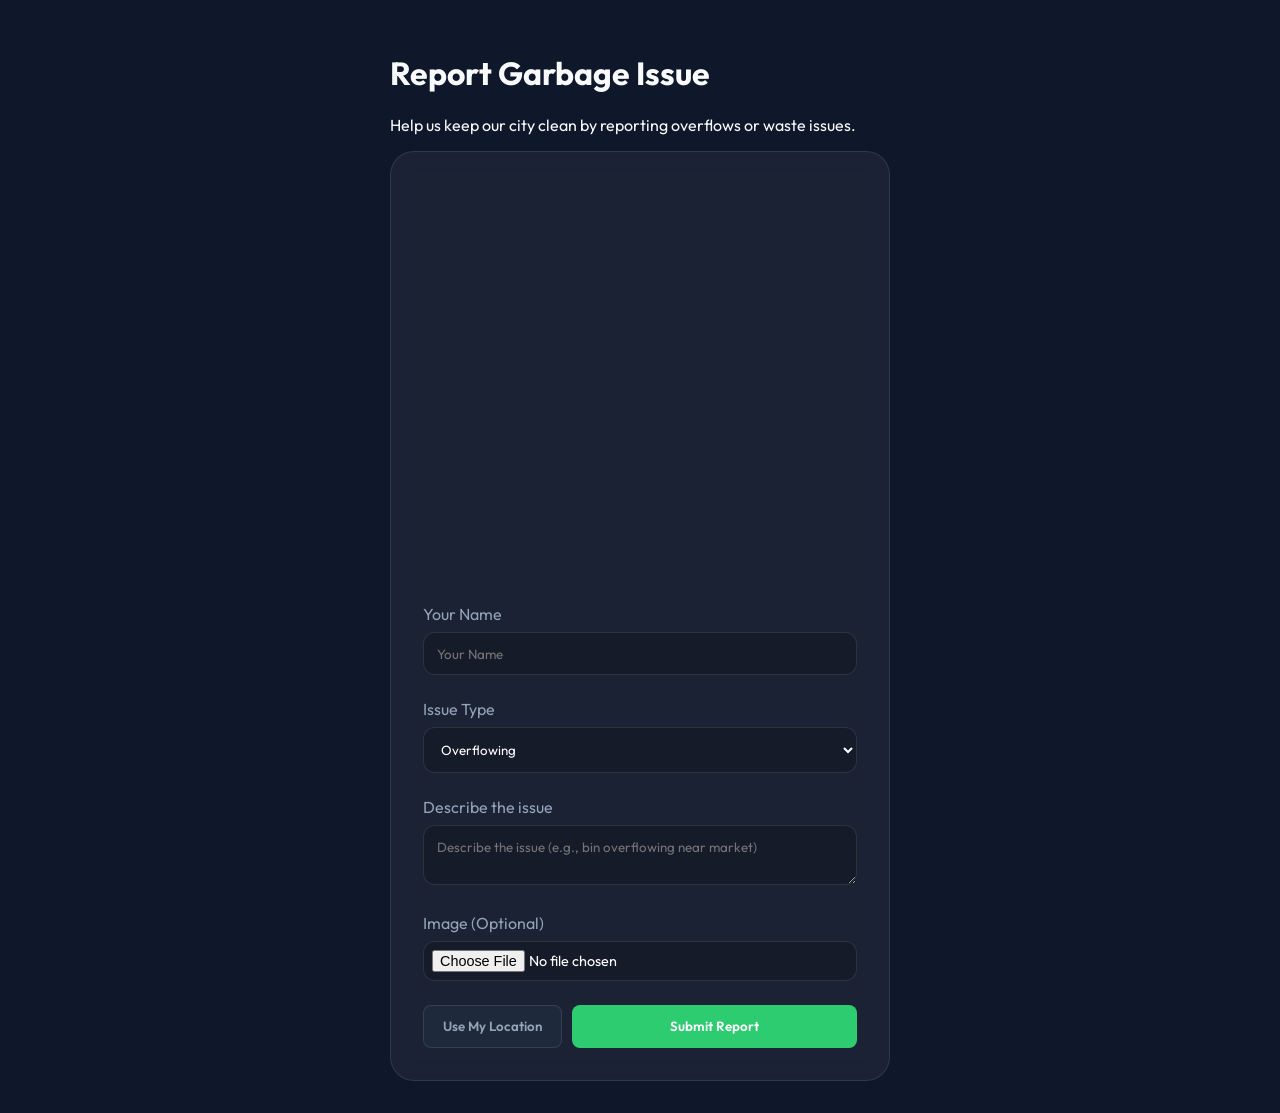
==== frontend/index.html @ ace33dd5 "Add deployment files for Render" ====
<!DOCTYPE html>
<html lang="en">

<head>
    <meta charset="UTF-8">
    <meta name="viewport" content="width=device-width, initial-scale=1.0">
    <title>Citizen Waste Report | Smart Waste System</title>
    <link rel="stylesheet" href="css/styles.css">
    <link href="https://fonts.googleapis.com/css2?family=Outfit:wght@300;400;600&display=swap" rel="stylesheet">

    <!-- TomTom SDK -->
    <link rel='stylesheet' type='text/css' href='https://api.tomtom.com/maps-sdk-for-web/cdn/6.x/6.22.0/maps/maps.css'>
    <script src="https://api.tomtom.com/maps-sdk-for-web/cdn/6.x/6.22.0/maps/maps-web.min.js"></script>
    <script src="https://api.tomtom.com/maps-sdk-for-web/cdn/6.x/6.22.0/services/services-web.min.js"></script>
</head>

<body class="public-page">
    <div class="container">
        <header>
            <h1>Report Garbage Issue</h1>
            <p>Help us keep our city clean by reporting overflows or waste issues.</p>
        </header>

        <form id="reportForm" class="glass-form">
            <div id="map" style="height: 400px; width: 100%; border-radius: 12px; margin-bottom: 20px;"></div>

            <div class="form-group">
                <label for="reporter">Your Name</label>
                <input type="text" id="reporter" placeholder="Your Name" required>
            </div>

            <div class="form-group">
                <label for="issueType">Issue Type</label>
                <select id="issueType">
                    <option value="Overflowing">Overflowing</option>
                    <option value="Bad Smell">Bad Smell</option>
                    <option value="Damaged Bin">Damaged Bin</option>
                </select>
            </div>

            <div class="form-group">
                <label for="description">Describe the issue</label>
                <textarea id="description" placeholder="Describe the issue (e.g., bin overflowing near market)"
                    required></textarea>
            </div>

            <div class="form-group">
                <label for="imageInput">Image (Optional)</label>
                <input type="file" id="imageInput" accept="image/*">
            </div>

            <div class="actions" style="display: flex; gap: 10px;">
                <button type="button" onclick="useMyLocation()" class="btn-action">Use My Location</button>
                <button type="submit" class="btn-primary" style="flex: 1;">Submit Report</button>
            </div>
        </form>
    </div>

    <script>
        const TOMTOM_KEY = "IcOngI16Mupy2rv8kAW9bGxbp9JXRv5N";
    </script>
    <script src="js/public.js"></script>
</body>

</html>
---- frontend/css/styles.css ----
/* Global Vars */
:root {
    --bg-dark: #0f172a;
    --sidebar-bg: #1e293b;
    --card-bg: #1e293b;
    --text-light: #f8fafc;
    --text-dim: #94a3b8;
    --accent-blue: #38bdf8;
    --accent-red: #ef4444;
    --accent-green: #2ecc71;
    --accent-amber: #f59e0b;
}

body {
    margin: 0;
    font-family: 'Outfit', sans-serif;
    background-color: var(--bg-dark);
    color: var(--text-light);
}

/* Worker Page Styles */
.worker-page {
    --primary: var(--accent-green);
    --accent: var(--accent-blue);
}

/* Admin Page Styles */
.admin-page {
    --primary: var(--accent-amber);
    --accent: var(--accent-red);
}

/* Public Page Styles */
.public-page {
    --primary: var(--accent-green);
    --primary-dark: #27ae60;
    --accent: var(--accent-blue);
    display: flex;
    justify-content: center;
    align-items: center;
    min-height: 100vh;
}

/* Common Dashboard Layout */
.dashboard {
    display: grid;
    grid-template-columns: 240px 1fr;
    min-height: 100vh;
}

.sidebar {
    background: var(--sidebar-bg);
    padding: 2rem;
    border-right: 1px solid rgba(255, 255, 255, 0.05);
}

.logo h2 {
    color: var(--primary);
    margin-bottom: 3rem;
    letter-spacing: 1px;
}

.nav-item {
    padding: 1rem;
    border-radius: 0.5rem;
    margin-bottom: 0.5rem;
    cursor: pointer;
    color: var(--text-dim);
    transition: 0.3s;
}

.nav-item.active,
.nav-item:hover {
    background: rgba(46, 204, 113, 0.1);
    color: var(--primary);
}

.content {
    padding: 2rem;
}

.top-bar {
    display: flex;
    justify-content: space-between;
    align-items: center;
    margin-bottom: 2rem;
}

/* Grid & Cards */
.grid {
    display: grid;
    grid-template-columns: 2fr 1fr;
    gap: 1.5rem;
}

.card {
    background: var(--card-bg);
    padding: 1.5rem;
    border-radius: 1rem;
    border: 1px solid rgba(255, 255, 255, 0.05);
}

.map-placeholder {
    height: 400px;
    background: #020617;
    border-radius: 0.5rem;
    display: flex;
    justify-content: center;
    align-items: center;
    color: var(--text-dim);
    border: 1px dashed rgba(255, 255, 255, 0.1);
}

/* Lists */
.list-container {
    max-height: 400px;
    overflow-y: auto;
    margin-bottom: 1.5rem;
}

.bin-item {
    padding: 0.8rem;
    background: rgba(0, 0, 0, 0.2);
    border-radius: 0.5rem;
    margin-bottom: 0.5rem;
    display: flex;
    justify-content: space-between;
}

.bin-id {
    font-weight: 600;
    color: var(--accent);
}

.bin-level {
    color: var(--primary);
}

/* Buttons */
.btn-action,
.btn-primary,
.btn-resolve {
    width: 100%;
    padding: 0.8rem;
    background: var(--primary);
    border: none;
    border-radius: 0.5rem;
    color: white;
    font-weight: 600;
    cursor: pointer;
    transition: 0.3s;
    font-family: 'Outfit', sans-serif;
}

.btn-action:hover,
.btn-primary:hover,
.btn-resolve:hover {
    filter: brightness(1.2);
    transform: translateY(-2px);
    box-shadow: 0 4px 12px rgba(0, 0, 0, 0.3);
}

.btn-action.red {
    background-color: var(--accent-red);
}

.btn-action.green {
    background-color: var(--accent-green);
}

.actions-grid {
    display: flex;
    flex-direction: column;
    gap: 0.75rem;
}

/* Reports Specific */
.reports-grid {
    display: grid;
    grid-template-columns: repeat(auto-fill, minmax(300px, 1fr));
    gap: 1.5rem;
}

.report-card {
    background: var(--card-bg);
    border-radius: 1rem;
    overflow: hidden;
    border: 1px solid rgba(255, 255, 255, 0.05);
}

.report-img {
    width: 100%;
    height: 150px;
    background: #334155;
    object-fit: cover;
}

.report-body {
    padding: 1.5rem;
}

.status-tag {
    padding: 0.2rem 0.6rem;
    border-radius: 1rem;
    font-size: 0.75rem;
    text-transform: uppercase;
    font-weight: 600;
}

.status-pending {
    background: rgba(245, 158, 11, 0.2);
    color: var(--accent-amber);
}

.status-resolved {
    background: rgba(34, 197, 94, 0.2);
    color: var(--accent-green);
}

/* Public Form */
.container {
    width: 100%;
    max-width: 500px;
    padding: 2rem;
}

.glass-form {
    background: rgba(255, 255, 255, 0.05);
    backdrop-filter: blur(10px);
    border: 1px solid rgba(255, 255, 255, 0.1);
    padding: 2rem;
    border-radius: 1.5rem;
}

.form-group {
    margin-bottom: 1.5rem;
}

label {
    display: block;
    margin-bottom: 0.5rem;
    color: var(--text-dim);
}

input,
textarea,
select {
    width: 100%;
    padding: 0.8rem;
    background: rgba(0, 0, 0, 0.2);
    border: 1px solid rgba(255, 255, 255, 0.1);
    border-radius: 0.75rem;
    color: white;
    box-sizing: border-box;
    font-family: 'Outfit', sans-serif;
}

select option {
    background-color: var(--bg-dark);
}

input[type="file"] {
    padding: 0.5rem;
    font-size: 0.9rem;
}

.actions .btn-action {
    background: var(--sidebar-bg);
    color: var(--text-dim);
    border: 1px solid rgba(255, 255, 255, 0.1);
    width: auto;
    padding: 0.8rem 1.2rem;
}

.actions .btn-action:hover {
    color: white;
    background: rgba(255, 255, 255, 0.1);
}
.report-image {
    width: 120px;
    height: 100px;
    object-fit: cover;
    cursor: pointer;
    border-radius: 8px;
    margin-top: 8px;
}

.image-modal {
    display: none;
    position: fixed;
    z-index: 9999;
    left: 0;
    top: 0;
    width: 100%;
    height: 100%;
    background-color: rgba(0, 0, 0, 0.85);
    justify-content: center;
    align-items: center;
}

.modal-content {
    max-width: 80%;
    max-height: 80%;
    border-radius: 12px;
}

.close-btn {
    position: absolute;
    top: 30px;
    right: 40px;
    font-size: 40px;
    color: white;
    cursor: pointer;
}

/* Route Steps */
.route-step {
    transition: all 0.3s ease;
    padding: 10px;
    border-radius: 8px;
}

.route-step:hover {
    background: rgba(255, 255, 255, 0.05);
}

.step-num {
    box-shadow: 0 0 10px rgba(0, 122, 255, 0.3);
}

.btn-collect {
    background: var(--accent-green) !important;
    transition: all 0.2s ease;
    min-width: 60px;
}

.btn-collect:hover {
    transform: scale(1.05);
    filter: brightness(1.1);
}

.route-summary {
    border: 1px solid rgba(0, 122, 255, 0.2);
}
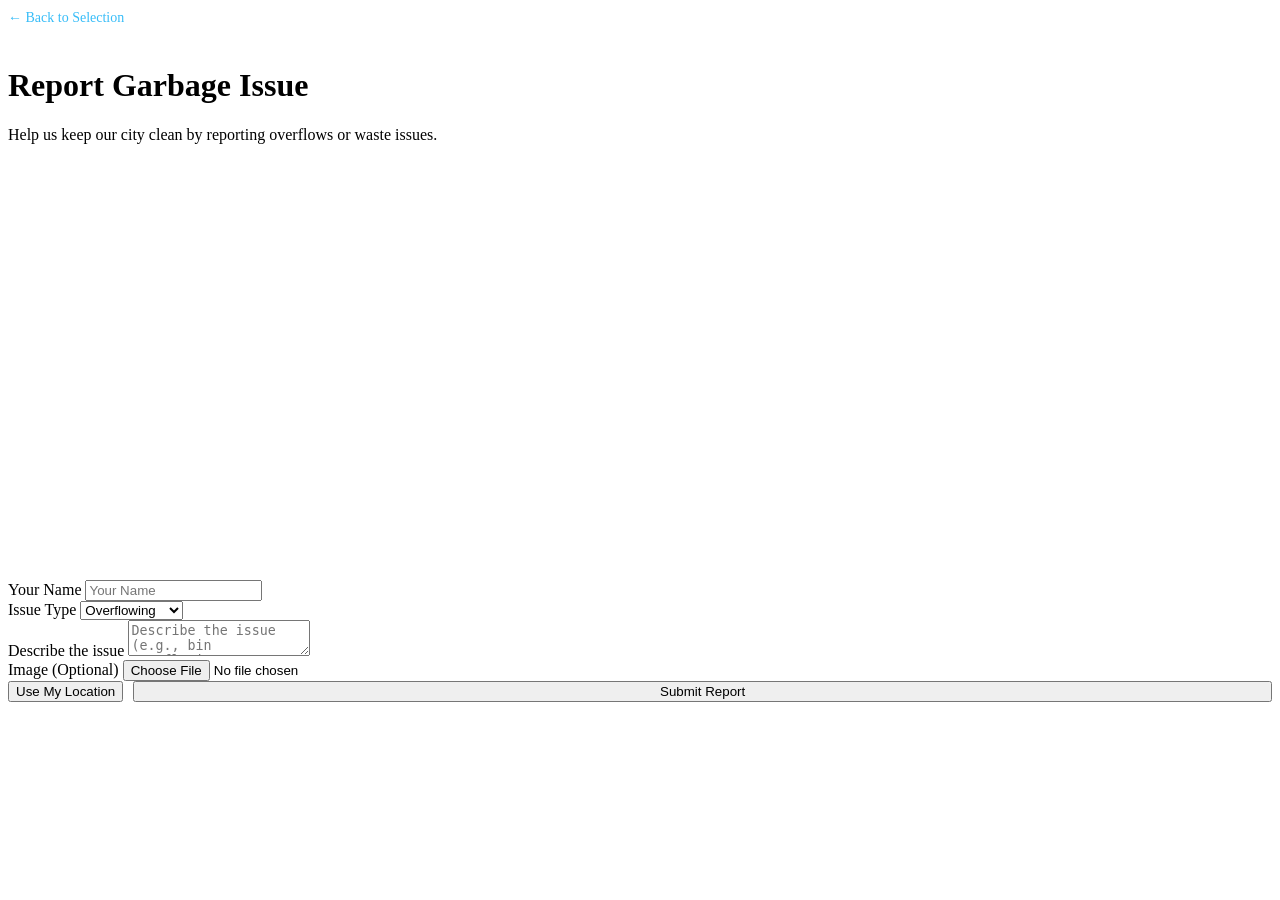
==== commit 7784b0a4: "Add and update files for deployment" ====
--- a/frontend/index.html
+++ b/frontend/index.html
@@ -5,7 +5,7 @@
     <meta charset="UTF-8">
     <meta name="viewport" content="width=device-width, initial-scale=1.0">
     <title>Citizen Waste Report | Smart Waste System</title>
-    <link rel="stylesheet" href="css/styles.css">
+    <link rel="stylesheet" href="/css/styles.css">
     <link href="https://fonts.googleapis.com/css2?family=Outfit:wght@300;400;600&display=swap" rel="stylesheet">
 
     <!-- TomTom SDK -->
@@ -17,6 +17,9 @@
 <body class="public-page">
     <div class="container">
         <header>
+            <a href="/"
+                style="color: #38bdf8; text-decoration: none; font-size: 14px; margin-bottom: 20px; display: inline-block;">←
+                Back to Selection</a>
             <h1>Report Garbage Issue</h1>
             <p>Help us keep our city clean by reporting overflows or waste issues.</p>
         </header>
@@ -59,7 +62,7 @@
     <script>
         const TOMTOM_KEY = "IcOngI16Mupy2rv8kAW9bGxbp9JXRv5N";
     </script>
-    <script src="js/public.js"></script>
+    <script src="/js/public.js"></script>
 </body>
 
 </html>
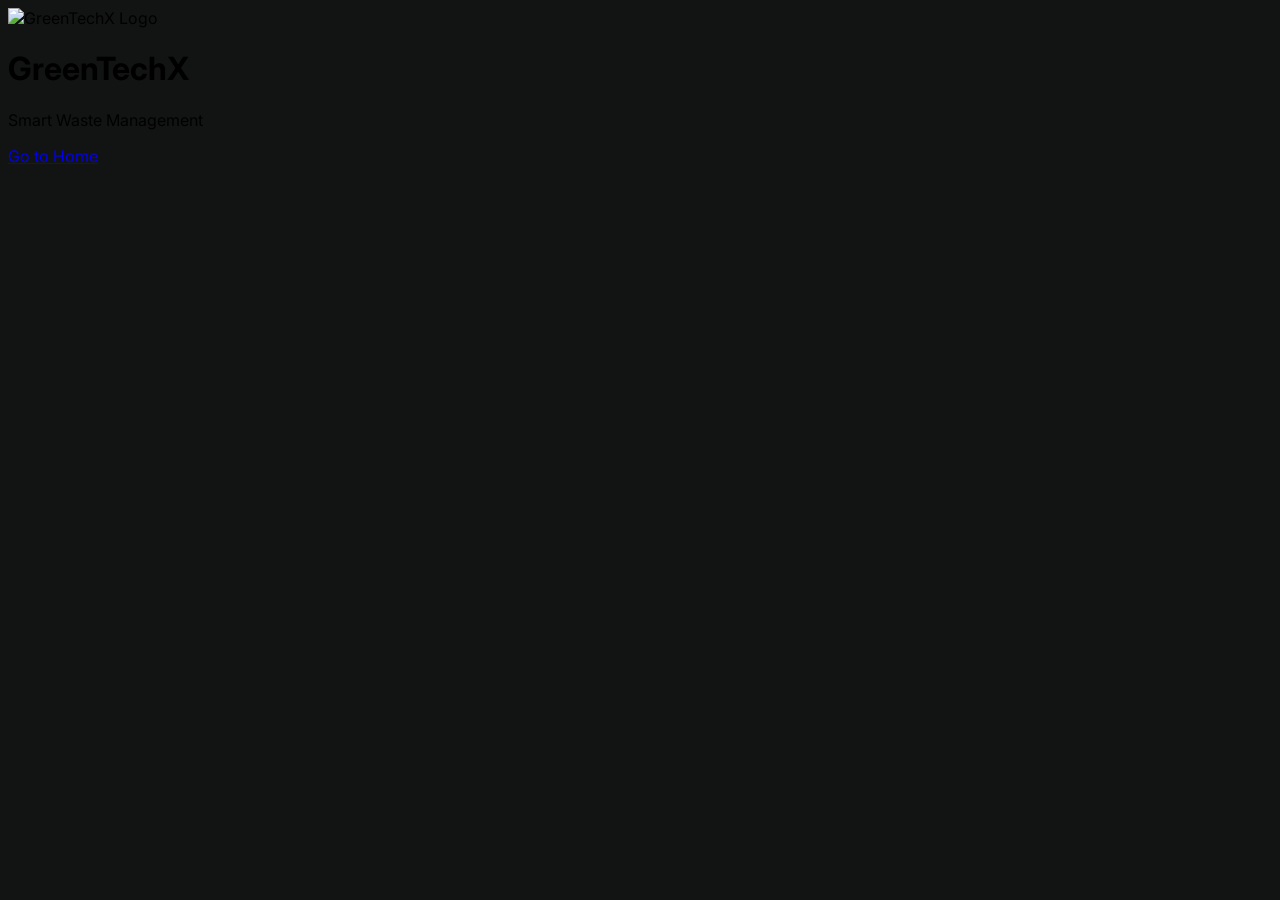
==== commit ef6563ae: "Integrated new title page and updated application routing" ====
--- a/frontend/index.html
+++ b/frontend/index.html
@@ -1,68 +1,56 @@
 <!DOCTYPE html>
-<html lang="en">
+<html class="light" lang="en">
 
 <head>
-    <meta charset="UTF-8">
-    <meta name="viewport" content="width=device-width, initial-scale=1.0">
-    <title>Citizen Waste Report | Smart Waste System</title>
-    <link rel="stylesheet" href="/css/styles.css">
-    <link href="https://fonts.googleapis.com/css2?family=Outfit:wght@300;400;600&display=swap" rel="stylesheet">
-
-    <!-- TomTom SDK -->
-    <link rel='stylesheet' type='text/css' href='https://api.tomtom.com/maps-sdk-for-web/cdn/6.x/6.22.0/maps/maps.css'>
-    <script src="https://api.tomtom.com/maps-sdk-for-web/cdn/6.x/6.22.0/maps/maps-web.min.js"></script>
-    <script src="https://api.tomtom.com/maps-sdk-for-web/cdn/6.x/6.22.0/services/services-web.min.js"></script>
+    <meta charset="utf-8" />
+    <meta name="viewport" content="width=device-width, initial-scale=1.0" />
+    <title>GreenTechX</title>
+    <script src="https://cdn.tailwindcss.com"></script>
+    <link href="https://fonts.googleapis.com/css2?family=Inter:wght@400;500;600;700;800&display=swap"
+        rel="stylesheet" />
+    <script>
+        tailwind.config = {
+            theme: {
+                extend: {
+                    colors: {
+                        primary: "#2D7A7B",
+                        background: "#121414",
+                        surface: "#1B1F1F"
+                    },
+                    fontFamily: {
+                        display: ["Inter"]
+                    }
+                }
+            }
+        }
+    </script>
+    <style>
+        body {
+            font-family: 'Inter', sans-serif;
+            background: #121414;
+        }
+    </style>
 </head>
 
-<body class="public-page">
-    <div class="container">
-        <header>
-            <a href="/"
-                style="color: #38bdf8; text-decoration: none; font-size: 14px; margin-bottom: 20px; display: inline-block;">←
-                Back to Selection</a>
-            <h1>Report Garbage Issue</h1>
-            <p>Help us keep our city clean by reporting overflows or waste issues.</p>
-        </header>
-
-        <form id="reportForm" class="glass-form">
-            <div id="map" style="height: 400px; width: 100%; border-radius: 12px; margin-bottom: 20px;"></div>
-
-            <div class="form-group">
-                <label for="reporter">Your Name</label>
-                <input type="text" id="reporter" placeholder="Your Name" required>
-            </div>
-
-            <div class="form-group">
-                <label for="issueType">Issue Type</label>
-                <select id="issueType">
-                    <option value="Overflowing">Overflowing</option>
-                    <option value="Bad Smell">Bad Smell</option>
-                    <option value="Damaged Bin">Damaged Bin</option>
-                </select>
-            </div>
-
-            <div class="form-group">
-                <label for="description">Describe the issue</label>
-                <textarea id="description" placeholder="Describe the issue (e.g., bin overflowing near market)"
-                    required></textarea>
-            </div>
-
-            <div class="form-group">
-                <label for="imageInput">Image (Optional)</label>
-                <input type="file" id="imageInput" accept="image/*">
-            </div>
-
-            <div class="actions" style="display: flex; gap: 10px;">
-                <button type="button" onclick="useMyLocation()" class="btn-action">Use My Location</button>
-                <button type="submit" class="btn-primary" style="flex: 1;">Submit Report</button>
-            </div>
-        </form>
+<body class="h-screen w-full relative text-white">
+    <!-- Center Container -->
+    <div class="absolute top-1/2 left-1/2 -translate-x-1/2 -translate-y-1/2 text-center flex flex-col items-center">
+        <!-- Logo (slightly above) -->
+        <img src="https://lh3.googleusercontent.com/aida-public/[base64]"
+            class="w-28 h-28 rounded-xl shadow-lg mb-4" alt="GreenTechX Logo" />
+        <!-- Title (center of screen) -->
+        <h1 class="text-3xl font-bold tracking-tight">
+            GreenTechX
+        </h1>
+        <p class="text-slate-400 text-sm mt-2">
+            Smart Waste Management
+        </p>
+        <!-- Button below -->
+        <a href="/home"
+            class="mt-8 px-6 py-3 bg-primary hover:bg-teal-700 transition rounded-lg font-semibold shadow-lg">
+            Go to Home
+        </a>
     </div>
-
-    <script>
-        const TOMTOM_KEY = "IcOngI16Mupy2rv8kAW9bGxbp9JXRv5N";
-    </script>
-    <script src="/js/public.js"></script>
 </body>
 
 </html>
